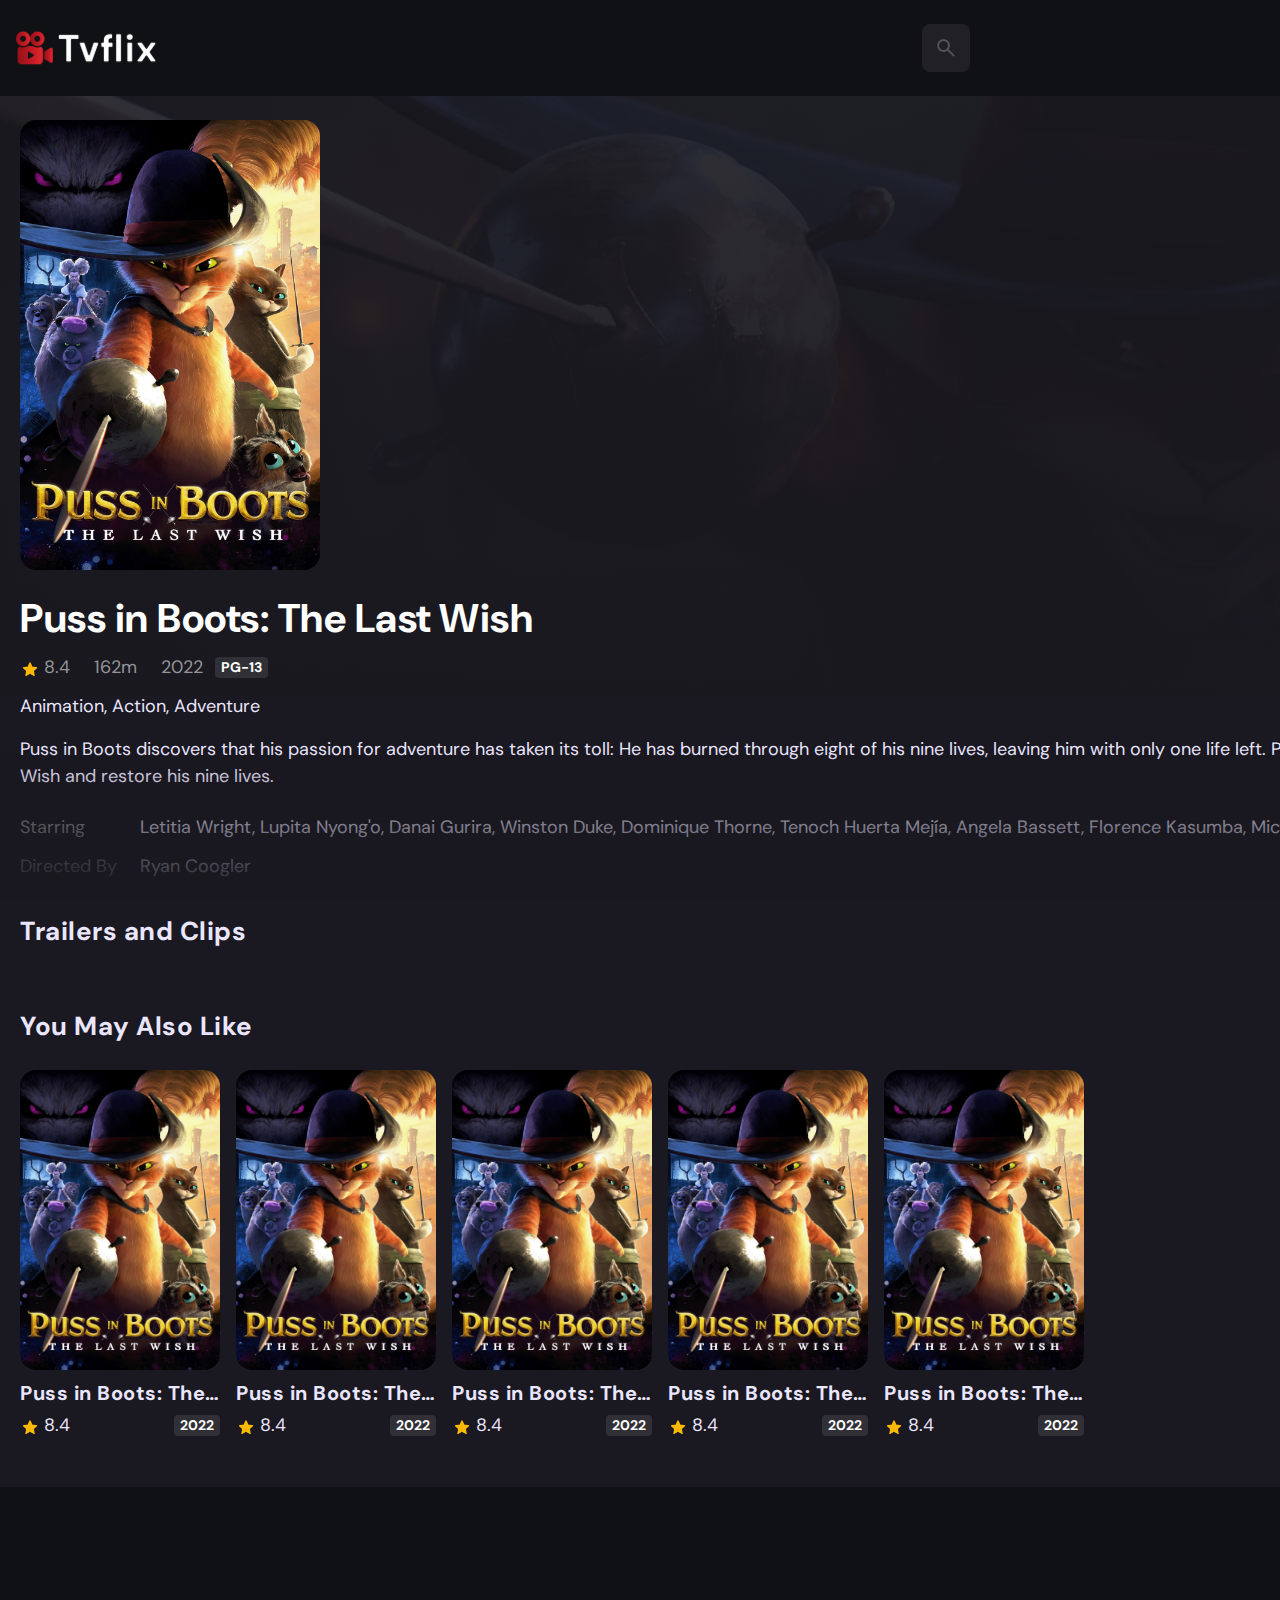
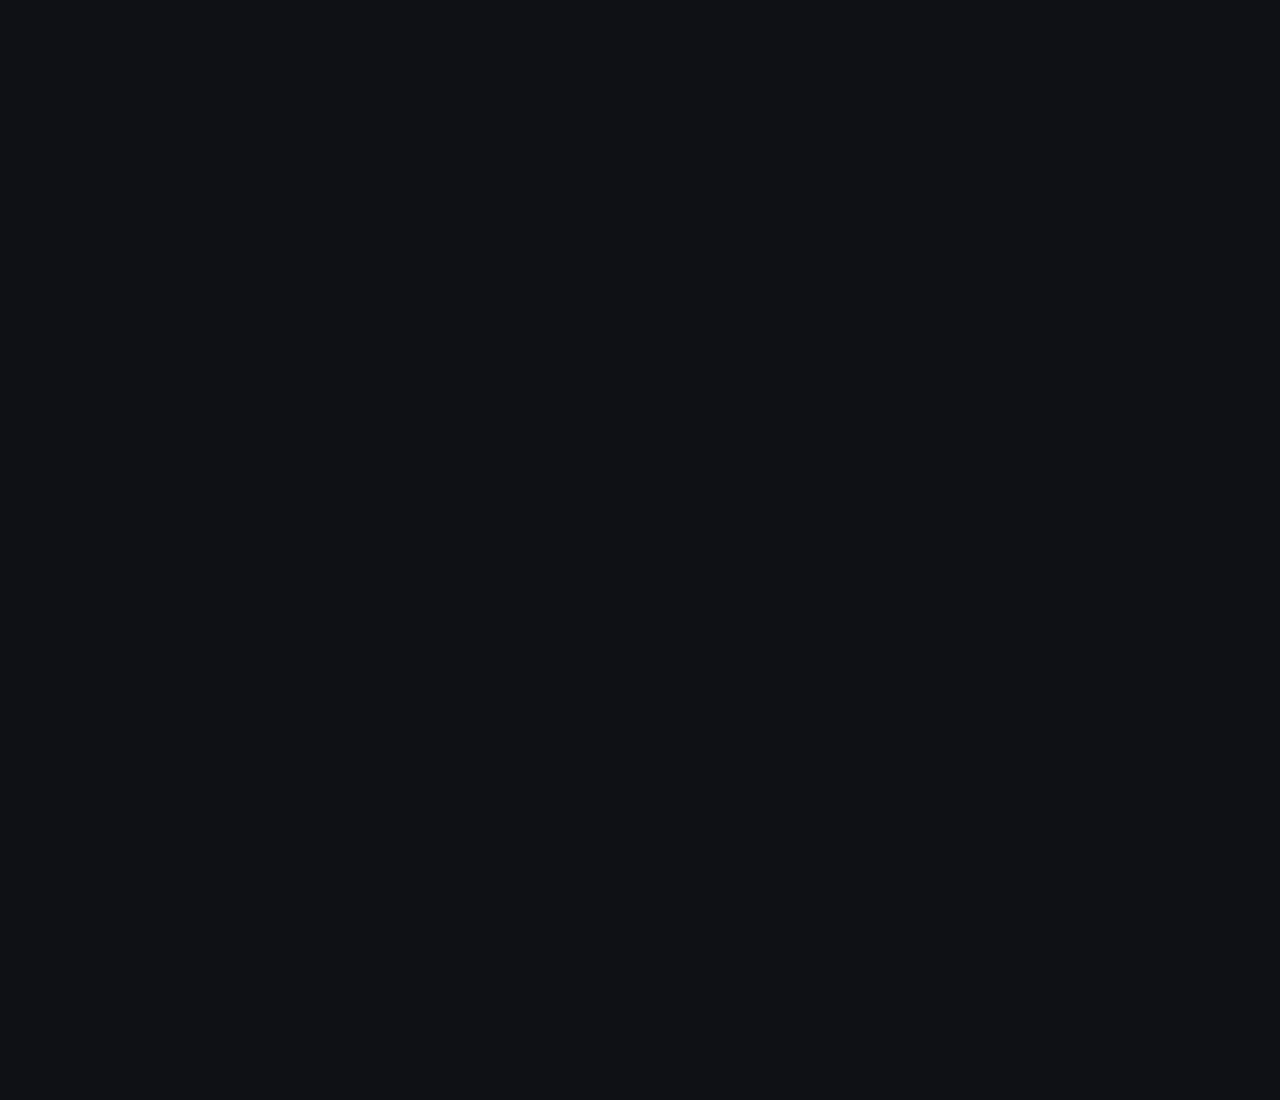
==== detail.html @ 904755f4 "The commit message details the updates made to the CSS styles for movie card and movie detail compon" ====
<!DOCTYPE html>
<html lang="en">
  <head>
    <meta charset="UTF-8" />
    <meta http-equiv="X-UA-Compatible" content="IE=edge" />
    <meta name="viewport" content="width=device-width, initial-scale=1.0" />
    <meta
      name="description"
      content="Tvflix is a popular movie app made by codewithsadee."
    />

    <link rel="shortcut icon" href="favicon.svg" type="image/svg+xml" />
    <link rel="preconnect" href="https://fonts.googleapis.com" />
    <link rel="preconnect" href="https://fonts.gstatic.com" crossorigin />
    <link
      href="https://fonts.googleapis.com/css2?family=DM+Sans:wght@400;700&display=swap"
      rel="stylesheet"
    />

    <link rel="stylesheet" href="assets/css/style.css" />

    <script src="assets/js/global.js" defer></script>
    <script src="assets/js/detail.js" type="module"></script>

    <!--#Header-->
  </head>

  <body>
    <!-- HEADER -->
    <header class="header">
      <a href="index.html">
        <img
          src="./assets/images/logo.svg"
          width="140"
          height="32"
          alt="Tvflix home"
        />
      </a>

      <div class="search-box" search-box>
        <div class="search-wrapper" search-wrapper>
          <input
            type="text"
            name="search"
            aria-label="search movies"
            placeholder="Search any movies..."
            class="search-field"
            autocomplete="off"
            search-field
          />
          <img
            src="./assets/images/search.png"
            width="24"
            height="24"
            alt="search"
            class="leading-icon"
          />
        </div>

        <button class="search-btn" search-toggler>
          <img
            src="./assets/images/close.png"
            width="24"
            height="24"
            alt="close search box"
          />
        </button>
      </div>

      <button class="search-btn" search-toggler menu-close>
        <img
          src="./assets/images/search.png"
          width="24"
          height="24"
          alt="open search box"
        />
      </button>

      <button class="menu-btn" menu-btn menu-toggler>
        <img
          src="./assets/images/menu.png"
          width="24"
          height="24"
          alt=" open menu"
          class="menu"
        />
        <img
          src="./assets/images/menu-close.png"
          width="24"
          height="24"
          alt=" close menu"
          class="close"
        />
      </button>
    </header>

    <!--#SIDEBAR-->
    <nav class="sidebar" sidebar>
      <div class="sidebar-inner">
        <div class="sidebar-list">
          <p class="title">Genre</p>
          <a href="./movie-list.html" menu-close class="sidebar-link">Action</a>

          <a href="./movie-list.html" menu-close class="sidebar-link">Horror</a>

          <a href="./movie-list.html" menu-close class="sidebar-link">Comedy</a>

          <a href="./movie-list.html" menu-close class="sidebar-link"
            >Adventure</a
          >

          <a href="./movie-list.html" menu-close class="sidebar-link">Drama</a>

          <a href="./movie-list.html" menu-close class="sidebar-link">Sci-Fi</a>
        </div>
        <div class="sidebar-list">
          <p class="title">Language</p>
          <add href="./movie-list.html" menu-close class="sidebar-link"
            >English</add
          >

          <a href="./movie-list.html" menu-close class="sidebar-link">Hindi</a>

          <a href="./movie-list.html" menu-close class="sidebar-link">French</a>

          <a href="./movie-list.html" menu-close class="sidebar-link">German</a>

          <a href="./movie-list.html" menu-close class="sidebar-link"
            >Spanish</a
          >

          <a href="./movie-list.html" menu-close class="sidebar-link"
            >Chinese</a
          >

          <a href="./movie-list.html" menu-close class="sidebar-link"
            >Bengali</a
          >
        </div>
        <div class="sidebar-footer">
          <p class="copyright">
            Copyright 2023
            <a href="https://youtube.com/@codewithsadee">codewithsadee</a>
          </p>
          <img
            src="./assets/images/tmdb-logo.svg"
            width="130"
            height="17"
            alt="the movie database logo"
          />
        </div>
      </div>
    </nav>
    <div class="overlay" overlay menu-toggler></div>

    <article class="container" page-content>
      <!--
        -#MOVIE DETAIL
      -->
      <div class="movie-detail">
        <div
          class="backdrop-image"
          style="background-image: url('./assets/images/slider-banner.jpg')"
        ></div>

        <figure class="poster-box movie-poster">
          <img
            src="./assets/images/slider-control.jpg"
            alt="Puss in Boots: The Last Wish"
            class="img-cover"
          />
        </figure>

        <div class="detail-box">
          <div class="detail-content">
            <h1 class="heading">Puss in Boots: The Last Wish</h1>

            <div class="meta-list">
              <div class="meta-item">
                <img
                  src="./assets/images/star.png"
                  width="20"
                  height="20"
                  alt="rating"
                />

                <span class="span">8.4</span>
              </div>
              <div class="separator"></div>

              <div class="meta-item">162m</div>
              <div class="separator"></div>

              <div class="meta-item">2022</div>
              <div class="meta-item card-badge">PG-13</div>
            </div>

            <p class="genre">Animation, Action, Adventure</p>

            <p class="overview">
              Puss in Boots discovers that his passion for adventure has taken
              its toll: He has burned through eight of his nine lives, leaving
              him with only one life left. Puss sets out on an epic journey to
              find the mythical Last Wish and restore his nine lives.
            </p>

            <ul class="detail-list">
              <div class="list-item">
                <p class="list-name">Starring</p>
                <p>
                  Letitia Wright, Lupita Nyong'o, Danai Gurira, Winston Duke,
                  Dominique Thorne, Tenoch Huerta Mejía, Angela Bassett,
                  Florence Kasumba, Michaela Coel, Mabel Cadena
                </p>
              </div>

              <div class="list-item">
                <p class="list-name">Directed By</p>
                <p>
                  Ryan Coogler
                </p>
              </div>
            </ul>

          </div>

          <div class="title-wrapper">
            <h3 class="title-large">Trailers and Clips</h3>
          </div>

          <div class="slider-list">
            <div class="slider-inner">
                <div class="video-card"></div>
            </div>
          </div>
        </div>
      </div>

      <!--
        -#MOVIE list
      -->

      <section class="movie-list" aria-label="upcoming movie">
        <div class="title-wrapper">
          <h3 class="title-large">You May Also Like</h3>
        </div>

        <div class="slider-list">
          <div class="slider-inner">
            <div class="movie-card">
              <figure class="poster-box card-banner">
                <img
                  src="./assets/images/slider-control.jpg"
                  alt="Puss in Boots: The Last Wish"
                  class="img-cover"
                />
              </figure>

              <h4 class="title">Puss in Boots: The Last Wish</h4>
              <div class="meta-list">
                <div class="meta-item">
                  <img
                    src="./assets/images/star.png"
                    width="20"
                    height="20"
                    loading="lazy"
                    alt="rating"
                  />
                  <span class="span">8.4</span>
                </div>
                <div class="card-badge">2022</div>
              </div>

              <a
                href="detail.html"
                class="card-btn"
                title="Puss in Boots: The Last Wish"
              ></a>
            </div>
            <div class="movie-card">
              <figure class="poster-box card-banner">
                <img
                  src="./assets/images/slider-control.jpg"
                  alt="Puss in Boots: The Last Wish"
                  class="img-cover"
                />
              </figure>

              <h4 class="title">Puss in Boots: The Last Wish</h4>
              <div class="meta-list">
                <div class="meta-item">
                  <img
                    src="./assets/images/star.png"
                    width="20"
                    height="20"
                    loading="lazy"
                    alt="rating"
                  />
                  <span class="span">8.4</span>
                </div>
                <div class="card-badge">2022</div>
              </div>

              <a
                href="detail.html"
                class="card-btn"
                title="Puss in Boots: The Last Wish"
              ></a>
            </div>
            <div class="movie-card">
              <figure class="poster-box card-banner">
                <img
                  src="./assets/images/slider-control.jpg"
                  alt="Puss in Boots: The Last Wish"
                  class="img-cover"
                />
              </figure>

              <h4 class="title">Puss in Boots: The Last Wish</h4>
              <div class="meta-list">
                <div class="meta-item">
                  <img
                    src="./assets/images/star.png"
                    width="20"
                    height="20"
                    loading="lazy"
                    alt="rating"
                  />
                  <span class="span">8.4</span>
                </div>
                <div class="card-badge">2022</div>
              </div>

              <a
                href="detail.html"
                class="card-btn"
                title="Puss in Boots: The Last Wish"
              ></a>
            </div>
            <div class="movie-card">
              <figure class="poster-box card-banner">
                <img
                  src="./assets/images/slider-control.jpg"
                  alt="Puss in Boots: The Last Wish"
                  class="img-cover"
                />
              </figure>

              <h4 class="title">Puss in Boots: The Last Wish</h4>
              <div class="meta-list">
                <div class="meta-item">
                  <img
                    src="./assets/images/star.png"
                    width="20"
                    height="20"
                    loading="lazy"
                    alt="rating"
                  />
                  <span class="span">8.4</span>
                </div>
                <div class="card-badge">2022</div>
              </div>

              <a
                href="detail.html"
                class="card-btn"
                title="Puss in Boots: The Last Wish"
              ></a>
            </div>
            <div class="movie-card">
              <figure class="poster-box card-banner">
                <img
                  src="./assets/images/slider-control.jpg"
                  alt="Puss in Boots: The Last Wish"
                  class="img-cover"
                />
              </figure>

              <h4 class="title">Puss in Boots: The Last Wish</h4>
              <div class="meta-list">
                <div class="meta-item">
                  <img
                    src="./assets/images/star.png"
                    width="20"
                    height="20"
                    loading="lazy"
                    alt="rating"
                  />
                  <span class="span">8.4</span>
                </div>
                <div class="card-badge">2022</div>
              </div>

              <a
                href="detail.html"
                class="card-btn"
                title="Puss in Boots: The Last Wish"
              ></a>
            </div>
          </div>
        </div>
      </section>
    </article>
  </body>
</html>
---- assets/css/style.css ----
/*-----------------------------------*\
  #style.css
\*-----------------------------------*/

/**
 * copyright 2023 codewithsadee
 */

/*-----------------------------------*\
  #CUSTOM PROPERTY
\*-----------------------------------*/

:root {
  /* colors */
  --background: hsla(220, 17%, 7%, 1);
  --banner-background: hsla(250, 6%, 20%, 1);
  --white-alpha-20: hsla(0, 0%, 100%, 0.2);
  --on-background: hsla(220, 100%, 95%, 1);
  --on-surface: hsla(250, 100%, 95%, 1);
  --on-surface-variant: hsla(250, 1%, 44%, 1);
  --primary: hsla(349, 100%, 43%, 1);
  --primary-variant: hsla(349, 69%, 51%, 1);
  --rating-color: hsla(44, 100%, 49%, 1);
  --surface: hsla(250, 13%, 11%, 1);
  --text-color: hsla(250, 2%, 59%, 1);
  --white: hsla(0, 0%, 100%, 1);

  /* gradient */
  --banner-overlay: 90deg, hsl(220, 17%, 7%) 0%, hsla(220, 17%, 7%, 0.5) 100%;
  --bottom-overlay: 180deg, hsla(250, 13%, 11%, 0), hsla(250, 13%, 11%, 1);
  /* typography */

  /* font family */
  --ff-dm-sans: "DM Sans", sans-serif;

  /* font size */
  --fs-heading: 4rem;
  --fs-title-lg: 2.6rem;
  --fs-title: 2rem;
  --fs-body: 1.8rem;
  --fs-button: 1.5rem;
  --fs-label: 1.4rem;

  /* font weight */
  --weight-bold: 700;

  /* Shadow */

  --shadow-1: 0 1px 4px hsla(0, 0%, 0%, 0.75);
  --shadow-2: 0 2px 4px hsla(350, 100%, 43%, 0.3);

  /* border radius */
  --radius-4: 4px;
  --radius-8: 8px;
  --radius-16: 16px;
  --radius-24: 24px;
  --radius-36: 36px;

  /* transition */
  --transition-short: 250ms ease;
  --transition-long: 500ms ease;
}

/*-----------------------------------*\
  #RESET
\*-----------------------------------*/

*,
*::before,
*::after {
  margin: 0;
  padding: 0;
  box-sizing: border-box;
}

li {
  list-style: none;
}

a,
img,
span,
iframe,
button {
  display: block;
}

a {
  color: inherit;
  text-decoration: none;
}

img {
  height: auto;
}

input,
button {
  background: none;
  border: none;
  font: inherit;
  color: inherit;
}

input {
  width: 100%;
}

button {
  text-align: left;
  cursor: pointer;
}

html {
  font-family: var(--ff-dm-sans);
  font-size: 10px;
  scroll-behavior: smooth;
}

body {
  background-color: var(--background);
  color: var(--on-background);
  font-size: var(--fs-body);
  line-height: 1.5;
  height: 300vh;
  width: 200vh;
}

:focus-visible {
  outline-color: var(--primary-variant);
}

::-webkit-scrollbar {
  width: 8px;
  height: 8px;
}

::-webkit-scrollbar-thumb {
  background-color: var(--banner-background);
  border-radius: var(--radius-8);
}

/*-----------------------------------*\
  #REUSED STYLE
\*-----------------------------------*/

.search-wrapper::before {
  position: absolute;
  top: 14px;
  right: 12px;
  content: "";
  width: 20px;
  height: 20px;
  border: 3px solid var(--white);
  border-radius: var(--radius-24);
  border-inline-end-color: transparent;
  animation: loading 500ms linear infinite;
  display: none;
}

.search-wrapper.searching::before {
  display: block;
}

@keyframes loading {
  0% {
    transform: rotate(0);
  }

  100% {
    transform: rotate(1turn);
  }
}
.heading,
.title-large,
.title {
  font-weight: var(--weight-bold);
  letter-spacing: 0.5px;
}

.title {
  font-size: var(--fs-title);
}

.heading {
  color: var(--white);
  font-size: var(--fs-heading);
  line-height: 1.2;
}

.title-large {
  font-size: var(--fs-title-lg);
}

.img-cover {
  width: 100%;
  height: 100%;
  object-fit: cover;
}

.meta-list {
  display: flex;
  flex-wrap: wrap;
  justify-content: flex-start;
  align-items: center;
  gap: 12px;
}

.meta-item {
  display: flex;
  align-items: center;
  gap: 4px;
}

.btn {
  color: var(--white);
  font-size: var(--fs-button);
  font-weight: var(--weight-bold);
  max-width: max-content;
  display: flex;
  align-items: center;
  gap: 12px;
  padding-block: 12px;
  padding-inline: 20px 24px;
  border-radius: var(--radius-8);
  transition: var(--transition-short);
}

.card-badge {
  background-color: var(--banner-background);
  color: var(--white);
  font-size: var(--fs-label);
  font-weight: var(--weight-bold);
  padding-inline: 6px;
  border-radius: var(--radius-4);
}

.poster-box {
  background-image: url(../images/poster-bg-icon.png);
  aspect-ratio: 2/3;
}

.poster-box,
.video-card {
  background-repeat: no-repeat;
  background-size: 50px;
  background-position: center;
  background-color: var(--banner-background);
  border-radius: var(--radius-16);
  overflow: hidden;
}

.title-wrapper {
  margin-block-end: 24px;
}

.slider-list {
  margin-inline: -20px;
  overflow-x: overlay;
  padding-block-end: 16px;
  margin-block-end: -16px;
}

.slider-list::-webkit-scrollbar-thumb {
  background-color: transparent;
}

.slider-list:is(:hover, :focus-within)::-webkit-scrollbar-thumb {
  background-color: var(--banner-background);
}

.slider-list::-webkit-scrollbar-button {
  width: 20px;
}

.slider-list .slider-inner {
  position: relative;
  display: flex;
  gap: 16px;
}

.slider-list .slider-inner::before,
.slider-list .slider-inner::after {
  content: "";
  min-width: 4px;
}

/*-----------------------------------*\
  #HEADER
\*-----------------------------------*/

.header {
  position: relative;
  padding-block: 24px;
  padding-inline: 16px;
  display: flex;
  justify-content: space-between;
  align-items: center;
  gap: 8px;
}

.header .logo {
  margin-inline-end: auto;
}

.search-btn,
.menu-btn {
  padding: 12px;
}

.search-btn {
  background-color: var(--banner-background);
  border-radius: var(--radius-8);
  opacity: 0.5;
}

.search-btn img {
  opacity: 0.5;
  transition: var(--transition-short);
}

.search-btn:is(:hover, :focus-visible) img {
  opacity: 1;
}

.menu-btn.active .menu,
.menu-btn .close {
  display: none;
}

.menu-btn .menu,
.menu-btn.active .close {
  display: block;
}

.search-box {
  position: absolute;
  top: 0;
  left: 0;
  width: 100%;
  height: 100%;
  background-color: var(--background);
  padding: 24px 16px;
  align-items: center;
  gap: 8px;
  z-index: 1;
  display: none;
}

.search-box.active {
  display: flex;
}

.search-wrapper {
  position: relative;
  flex-grow: ;
}

.search-field {
  background-color: var(--banner-background);
  height: 48px;
  line-height: 48px;
  padding-inline: 44px 16px;
  outline: none;
  border-radius: var(--radius-8);
  transition: var(--transition-short);
}

.search-field::placeholder {
  color: var(--on-surface-variant);
}

.search-field:hover {
  box-shadow: 0 0 0 2px var(--on-surface-variant);
}

.search-field:focus {
  box-shadow: 0 0 0 2px var(--on-surface);
  padding-inline-start: 16px;
}

.search-wrapper .leading-icon {
  position: absolute;
  top: 50%;
  transform: translateY(-50%);
  left: 12px;
  opacity: 0.5;
  transition: var(--transition-short);
}

.search-wrapper:focus-within .leading-icon {
  opacity: 0;
}

/*-----------------------------------*\
  #SIDEBAR
\*-----------------------------------*/

.sidebar {
  position: absolute;
  background-color: var(--background);
  top: 96px;
  bottom: 0;
  left: -340px;
  max-width: 340px;
  width: 100%;
  border-block-start: 1px solid var(--banner-background);
  overflow-y: overlay;
  z-index: 4;
  visibility: hidden;
  transition: var(--transition-long);
}

.sidebar.active {
  transform: translateX(340px);
  visibility: visible;
}

.sidebar-inner {
  display: grid;
  gap: 20px;
  padding-block: 36px;
}

.sidebar::-webkit-scrollbar-thumb {
  background-color: transparent;
}

.sidebar:is(:hover, :focus-within)::-webkit-scrollbar-thumb {
  background-color: var(--banner-background);
}

.sidebar::-webkit-scrollbar-button {
  height: 16px;
}

.sidebar-list,
.sidebar-footer {
  padding-inline: 36px;
}

.sidebar-link {
  color: var(--on-surface-variant);
  transition: var(--transition-short);
}

.sidebar-link:is(:hover, :focus-visible) {
  color: var(--on-background);
}

.sidebar-list {
  display: grid;
  gap: 8px;
}

.sidebar-list .title {
  margin-block-end: 8px;
}

.sidebar-footer {
  border-block-start: 1px solid var(--banner-background);
  padding-block-start: 28px;
  margin-block-start: 16px;
}

.copyright {
  color: var(--on-surface-variant);
  margin-block-end: 20px;
}

.copyright a {
  display: inline-block;
}

.overlay {
  position: fixed;
  top: 96px;
  left: 0;
  bottom: 0;
  width: 100%;
  background: var(--background);
  opacity: 0;
  pointer-events: none;
  transition: var(--transition-short);
  z-index: 3;
}

.overlay.active {
  opacity: 0.5;
  pointer-events: all;
}

/*-----------------------------------*\
  #HOME PAGE
\*-----------------------------------*/

.container {
  position: relative;
  background-color: var(--surface);
  color: var(--on-surface);
  padding: 24px 20px 48px;
  height: calc(100vh- 96px);
  overflow-y: overlay;
  z-index: 1;
}

.container::after {
  content: "";
  position: fixed;
  bottom: 0;
  left: 0;
  width: 100%;
  height: 150px;
  background-image: linear-gradient(var(--bottom-overlay));
  z-index: 1;
  pointer-events: none;
}

/**
* BANNER*/

.banner {
  position: relative;
  height: 700px;
  border-radius: var(--radius-24);
  overflow: hidden;
}

.banner-slider .slider-item {
  position: absolute;
  top: 0;
  left: 120%;
  width: 100%;
  height: 100%;
  background-color: var(--banner-background);
  opacity: 0;
  visibility: hidden;
  transition: opacity var(--transition-long);
}

.banner-slider .slider-item::before {
  content: "";
  position: absolute;
  inset: 0;
  background-image: linear-gradient(var(--banner-overlay));
}

.banner-slider .active {
  left: 0;
  opacity: 1;
  visibility: visible;
}

.banner-content {
  position: absolute;
  left: 24px;
  right: 24px;
  bottom: 206px;
  z-index: 1;
  color: var(--text-color);
}

.banner :is(.heading, .banner-text) {
  display: -webkit-box;
  -webkit-box-orient: vertical;
  overflow: hidden;
}

.banner .heading {
  -webkit-line-clamp: 3;
  margin-block-end: 16px;
}

.banner .genre {
  margin-block: 12px;
}

.banner-text {
  -webkit-line-clamp: 2;
  margin-block-end: 24px;
}

.banner .btn {
  background-color: var(--primary);
}
.banner .btn:is(:hover, :focus-visible) {
  box-shadow: var(--shadow-2);
}

.slider-control {
  position: absolute;
  bottom: 20px;
  left: 20px;
  right: 0;
  border-radius: var(--radius-16) 0 0 var(--radius-16);
  user-select: none;
  padding: 4px 0 4px 4px;
  overflow-x: auto;
}

.slider-control::-webkit-scrollbar {
  display: none;
}

.control-inner {
  display: flex;
  gap: 12px;
}

.control-inner::after {
  content: "";
  min-width: 12px;
}

.slider-control .slider-item {
  width: 100px;
  border-radius: var(--radius-8);
  flex-shrink: 0;
  filter: brightness(0.4);
}

.slider-control .active {
  filter: brightness(1);
  box-shadow: var(--shadow-1);
}

/**
*MOVIE LIST
*/

.movie-list {
  padding-block-start: 32px;
}

.movie-card {
  position: relative;
  width: 200px;
}

.movie-card .card-banner {
  width: 200px;
}

.movie-card .title {
  width: 100%;
  white-space: nowrap;
  text-overflow: ellipsis;
  overflow: hidden;
  margin-block: 8px 4px;
}

.movie-card .meta-list {
  justify-content: space-between;
}

.movie-card .card-btn {
  position: absolute;
  inset: 0;
}

/*-----------------------------------*\
  #DETAIL PAGE
\*-----------------------------------*/
.backdrop-image {
  position: absolute;
  top: 0;
  left: 0;
  width: 100%;
  height: 600px;
  background-repeat: no-repeat;
  background-size: cover;
  background-position: center;
  z-index: -1;
}

.backdrop-image::after {
  content: "";
  position: absolute;
  inset: 0;
  background-image: linear-gradient(
    0deg,
    hsla(250, 13%, 11%, 1),
    hsla(250, 13%, 11%, 0.9)
  );
}

.movie-detail .movie-poster {
  max-width: 300px;
  width: 100%;
}

.movie-detail .heading {
  margin-block: 24px 12px;
}
.movie-detail :is(.meta-list, genre) {
  color: var(--text-color);
}
.movie-detail .genre {
  margin-block: 12px 16px;
}

.detail-list {
  margin-block: 24px 32px;
}

.movie-detail .list-item{
  display: flex;
  align-items: flex-start;
  gap: 8px;
  margin-block-end: 12px;
} 

.movie-detail .list-name {
  color: var(--text-color);
  min-width: 112px;
}
  
  /*-----------------------------------*\
  #MOVIE LIST PAGE
\*-----------------------------------*/

/*-----------------------------------*\
  #SEARCH MODAL
\*-----------------------------------*/

/*-----------------------------------*\
  #MEDIA QUERIES
\*-----------------------------------*/
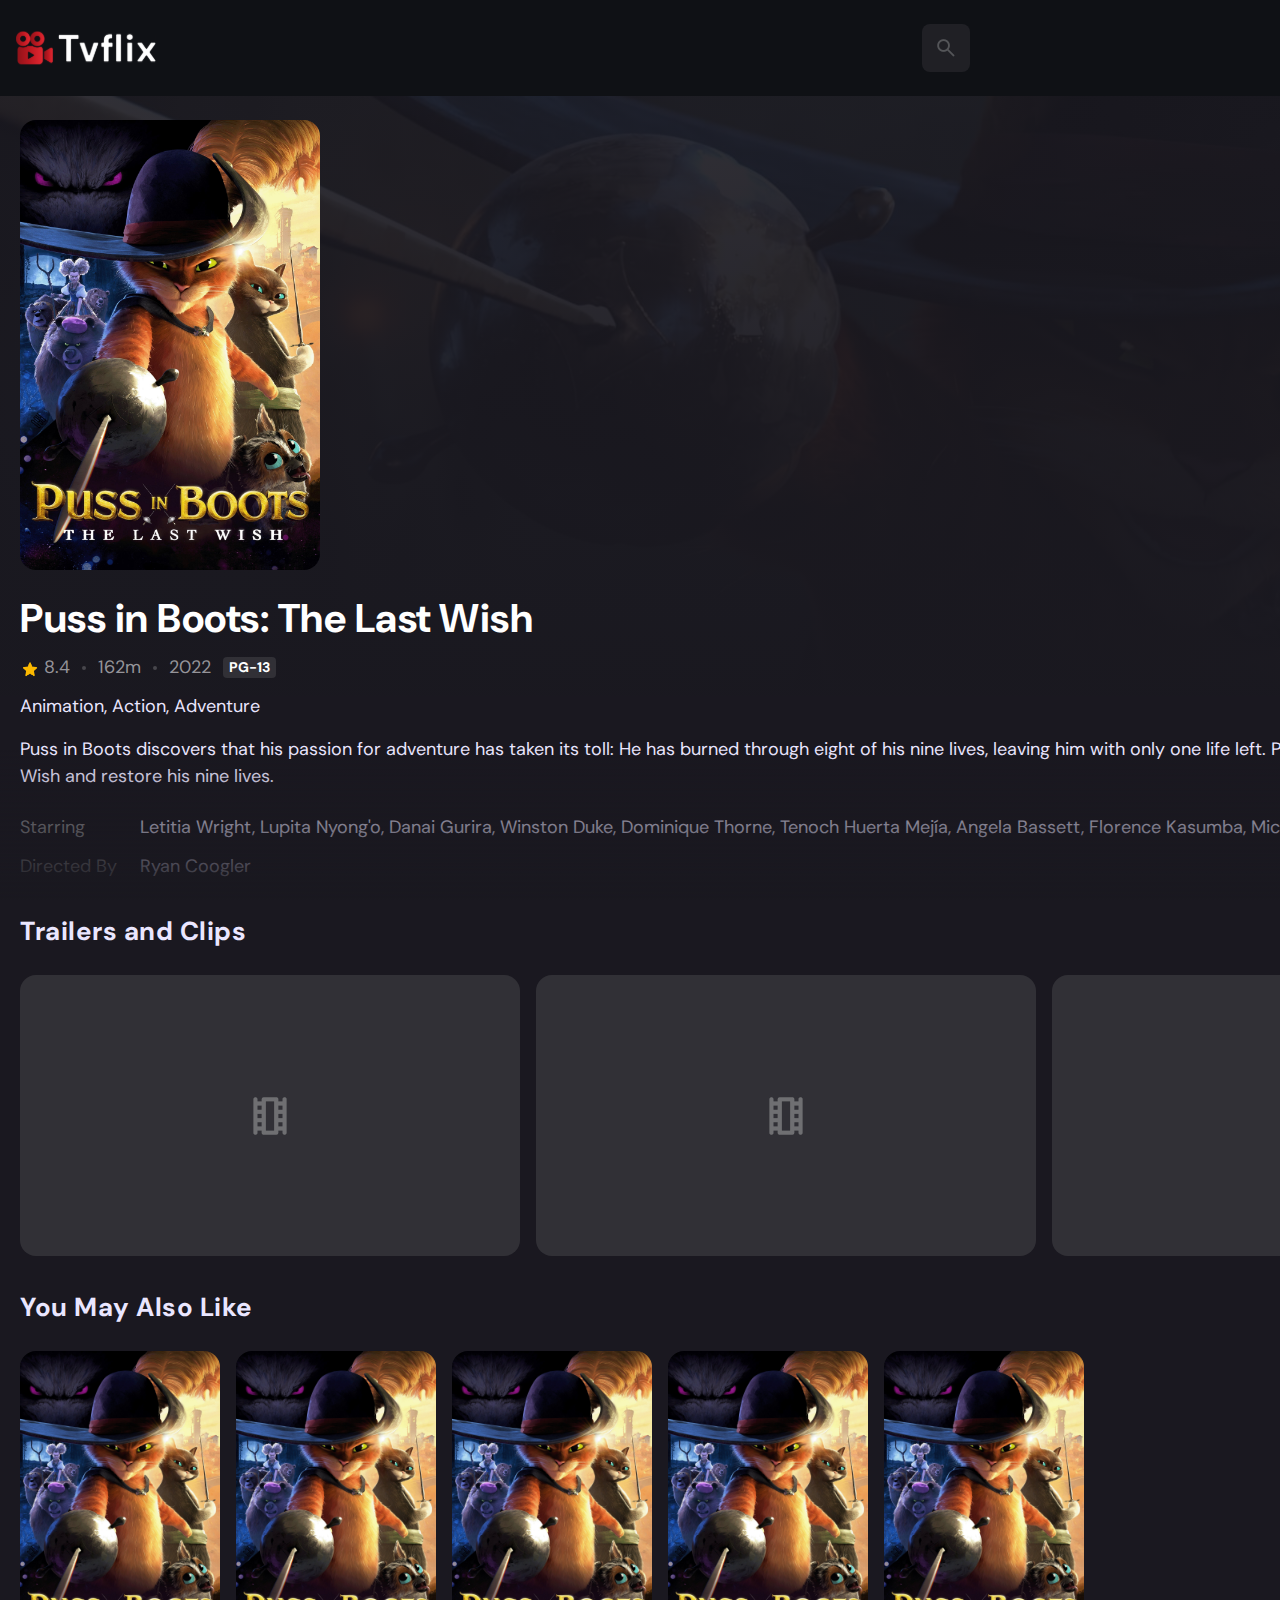
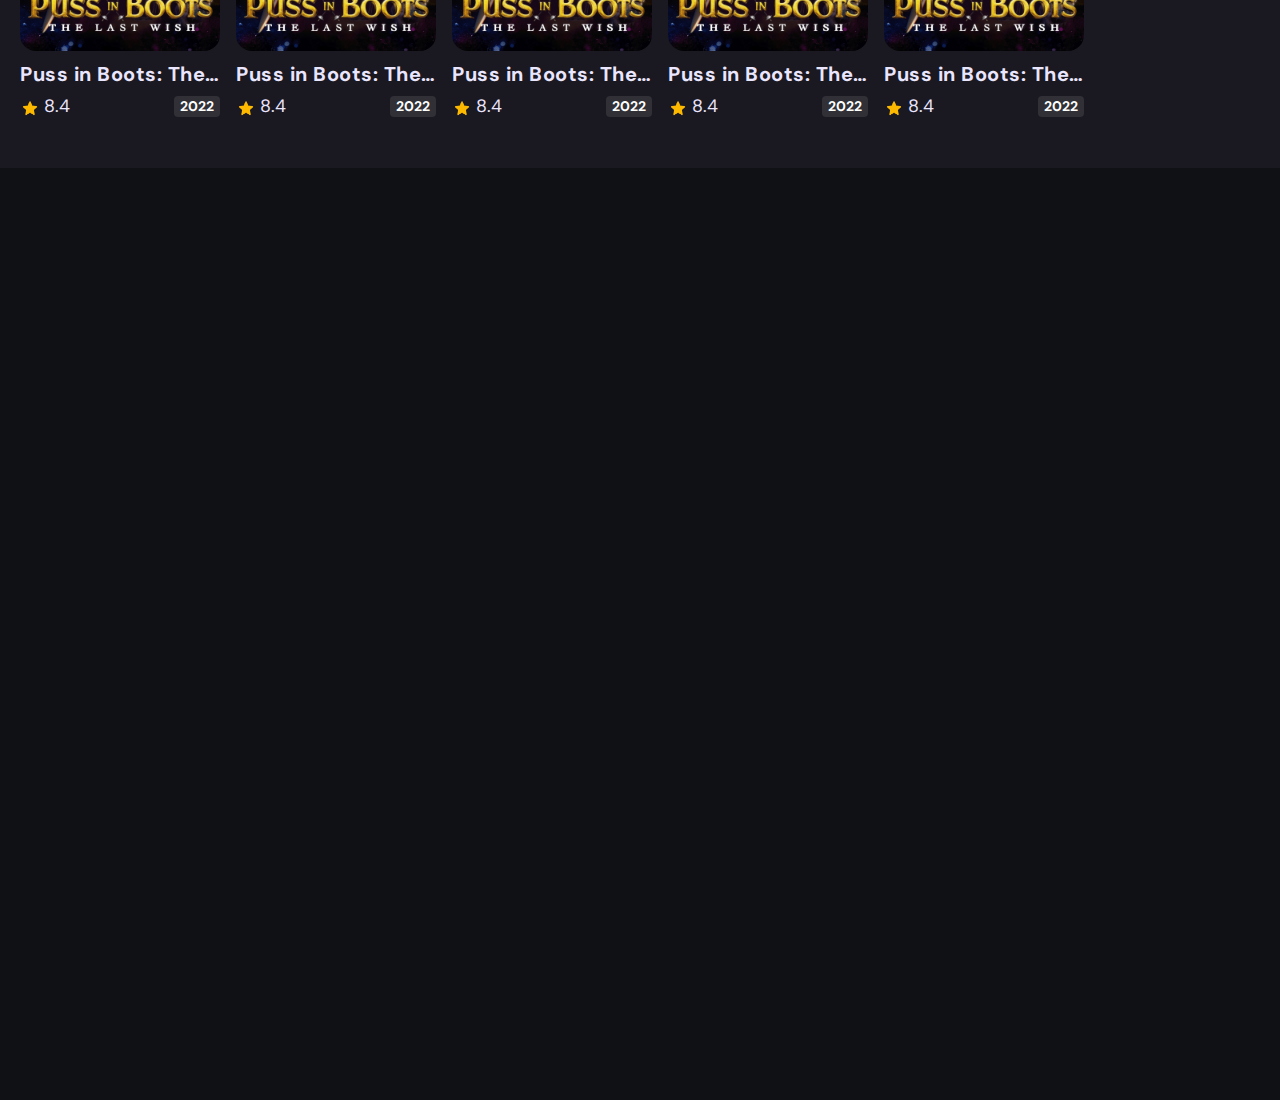
==== commit 8ff4dbd0: "This commit adds styling for separator and video card elements, removes unused styles from movie det" ====
--- a/detail.html
+++ b/detail.html
@@ -231,6 +231,9 @@
           <div class="slider-list">
             <div class="slider-inner">
                 <div class="video-card"></div>
+                <div class="video-card"></div>
+                <div class="video-card"></div>
+                <div class="video-card"></div>
             </div>
           </div>
         </div>
--- a/assets/css/style.css
+++ b/assets/css/style.css
@@ -285,6 +285,20 @@
   min-width: 4px;
 }
 
+.separator {
+  width: 4px;
+  height: 4px;
+  background-color: var(--white-alpha-20);
+  border-radius: var(--radius-8);
+}
+
+.video-card {
+  background-image: url("/assets/images/video-bg-icon.png");
+  aspect-ratio: 16/9;
+  flex-shrink: 0;
+  max-width: 500px;
+  width: calc(100% - 40px);
+}
 /*-----------------------------------*\
   #HEADER
 \*-----------------------------------*/
@@ -703,19 +717,19 @@
   margin-block: 24px 32px;
 }
 
-.movie-detail .list-item{
+.movie-detail .list-item {
   display: flex;
   align-items: flex-start;
   gap: 8px;
   margin-block-end: 12px;
-} 
+}
 
 .movie-detail .list-name {
   color: var(--text-color);
   min-width: 112px;
 }
-  
-  /*-----------------------------------*\
+
+/*-----------------------------------*\
   #MOVIE LIST PAGE
 \*-----------------------------------*/
 
